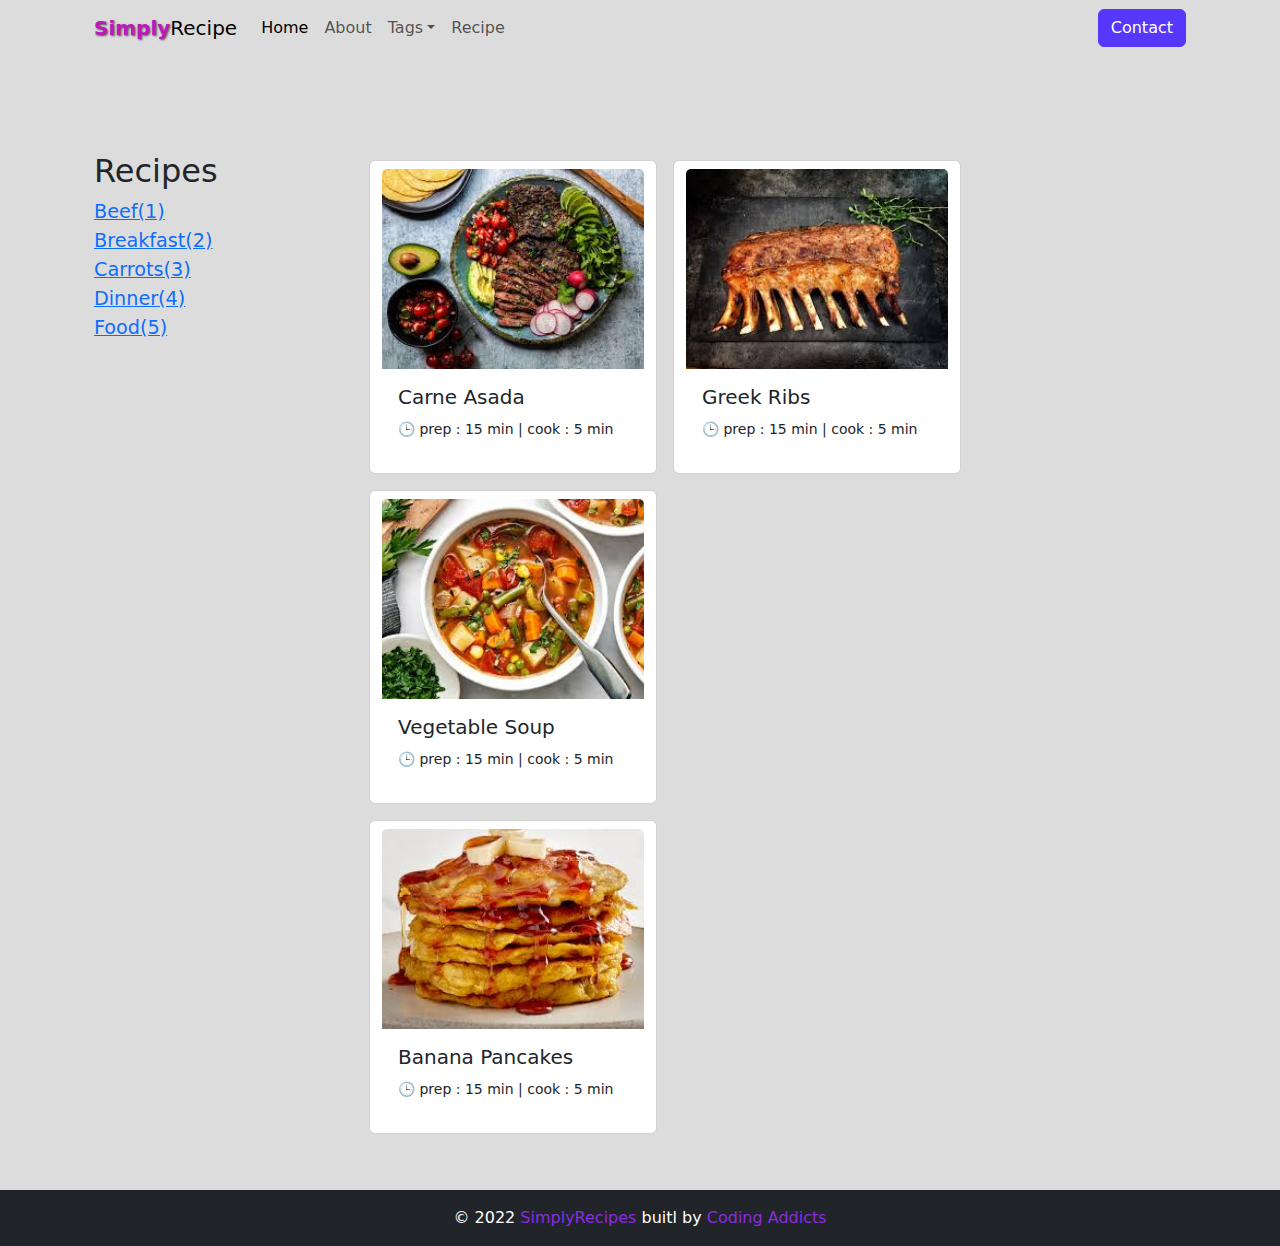
==== recipes.html @ b622becd "First commit" ====
<!DOCTYPE html>
<html lang="en">

<head>
    <meta charset="UTF-8">
    <meta name="viewport" content="width=device-width, initial-scale=1.0">
    <title>All-recepies</title>
    <link href="https://cdn.jsdelivr.net/npm/bootstrap@5.3.3/dist/css/bootstrap.min.css" rel="stylesheet"
        integrity="sha384-QWTKZyjpPEjISv5WaRU9OFeRpok6YctnYmDr5pNlyT2bRjXh0JMhjY6hW+ALEwIH" crossorigin="anonymous">
    <script defer src="https://cdn.jsdelivr.net/npm/bootstrap@5.3.3/dist/js/bootstrap.bundle.min.js"
        integrity="sha384-YvpcrYf0tY3lHB60NNkmXc5s9fDVZLESaAA55NDzOxhy9GkcIdslK1eN7N6jIeHz"
        crossorigin="anonymous"></script>
    <link rel="stylesheet" href="https://cdn.jsdelivr.net/npm/bootstrap-icons@1.11.3/font/bootstrap-icons.min.css">
    <link rel="stylesheet" href="styless.css">
</head>

<body>
    <div class="container">
        <header>
            <nav class="navbar navbar-expand-lg bg-body-tertiary">
                <div class="container-fluid mb-5">
                    <a class="navbar-brand" href="#"><span id="span-purple">Simply</span>Recipe</a>
                    <button class="navbar-toggler" type="button" data-bs-toggle="collapse"
                        data-bs-target="#navbarSupportedContent" aria-controls="navbarSupportedContent"
                        aria-expanded="false" aria-label="Toggle navigation">
                        <span class="navbar-toggler-icon"></span>
                    </button>
                    <div class="collapse navbar-collapse" id="navbarSupportedContent">
                        <ul class="navbar-nav me-auto mb-2 mb-lg-0">
                            <li class="nav-item">
                                <a class="nav-link active" aria-current="page" href="index.html">Home</a>
                            </li>
                            <li class="nav-item">
                                <a class="nav-link" href="about.html">About</a>
                            </li>
                            <li class="nav-item dropdown">
                                <a class="nav-link dropdown-toggle" href="tags.html" role="button"
                                    data-bs-toggle="dropdown" aria-expanded="false">Tags</a>
                                <ul class="dropdown-menu">
                                    <li><a class="dropdown-item" href="tags.html">Beef</a></li>
                                    <li><a class="dropdown-item" href="tags.html">Breakfast</a></li>
                                    <li><a class="dropdown-item" href="tags.html">Carrots</a></li>
                                    <li><a class="dropdown-item" href="tags.html">Dinner</a></li>
                                    <li>
                                        <hr class="dropdown-divider">
                                    </li>
                                    <li><a class="dropdown-item" href="tags.html">Food</a></li>
                                </ul>
                            </li>
                            <li class="nav-item">
                                <a class="nav-link" href="#">Recipe</a>
                            </li>
                        </ul>
                        <form class="d-flex" role="button">
                            <button class="btn btn-primary"
                                style="background-color: rgb(86, 56, 252); border-color: rgb(86, 56, 252);"
                                type="submit"><a href="contact.html" class="nav-button text-decoration-none text-white"
                                    aria-disabled="true" role="button">Contact</a></button>
                        </form>
                    </div>
                </div>
            </nav>
        </header>
        <main>
            <div class="container">
                <div class="row">
                    <div class="col-3">
                        <ul class="navbar-nav me-auto mt-5 mb-lg-0 text-start mytext-lg">
                            <h2>Recipes</h2>
                            <li><a href="recipes.html">Beef(1)</a></li>
                            <li><a href="recipes.html">Breakfast(2)</a></li>
                            <li><a href="recipes.html">Carrots(3)</a></li>
                            <li><a href="recipes.html">Dinner(4)</a></li>
                            <li><a href="recipes.html">Food(5)</a></li>
                        </ul>
                    </div>
                    <!-- card-1 -->
                    <div class="col-9 mt-5">
                        <div class="row">
                            <div class="card m-2" style="width: 18rem;">
                                <img src="carne-asada.jpg" class="card-img-top mt-2" alt="carne-asada">
                                <div class="card-body">
                                    <p class="card-text h5">Carne Asada</p>
                                    <p><small> &#x1F552; prep : 15 min | cook : 5 min</small></p>
                                </div>
                            </div>
                            <div class="card m-2" style="width: 18rem;">
                                <img src="greek-ribs.jpg" class="card-img-top mt-2" alt="carne-asada">
                                <div class="card-body">
                                    <p class="card-text h5">Greek Ribs</p>
                                    <p><small> &#x1F552; prep : 15 min | cook : 5 min</small></p>
                                </div>
                            </div>
                            <div class="card m-2" style="width: 18rem;">
                                <img src="vegie-soup.jpg" class="card-img-top mt-2" alt="carne-asada">
                                <div class="card-body">
                                    <p class="card-text h5">Vegetable Soup</p>
                                    <p><small> &#x1F552; prep : 15 min | cook : 5 min</small></p>
                                </div>
                            </div>
                            <!-- card-1 end, 2 begin -->
                            <div class="col-md-12">
                                <div class="row">
                                    <div class="card m-2" style="width: 18rem;">
                                        <img src="banana-pancakes.jpg" class="card-img-top mt-2" alt="carne-asada">
                                        <div class="card-body">
                                            <p class="card-text h5">Banana Pancakes</p>
                                            <p><small> &#x1F552; prep : 15 min | cook : 5 min</small></p>
                                        </div>
                                    </div>
                                </div>
                            </div>
                        </div>
                    </div>

                </div>
            </div>
        </main>

    </div>
    <footer>
        <p class="text-center mt-5 mb-0 p-3 bg-dark text-white">&copy; 2022 <span id="footer-span">SimplyRecipes</span>
            buitl by <span id="footer-span">Coding Addicts</span></p>
    </footer>
</body>

</html>
---- styless.css ----
body {
    margin: 0;
    padding: 0;
    box-sizing: border-box;
    background-color: gainsboro;
}

#span-purple {
    color: rgb(187, 25, 187) !important;
    text-shadow: 1px 1px 2px rgb(80, 79, 79);
    font-weight: bold;
}

#footer-span {
    color: blueviolet !important;
}

.bg-body-tertiary {
    background-color: gainsboro !important;
}

div {
    position: relative;
  }
  
  img {
    width: 100%;
  }
  
  .text-container {
    position: absolute;
    top: 50%;
    left: 50%;
    transform: translate(-50%, -50%);
    text-align: center;
    color: white;
  }
  
  .text-container h2, .text-container p {
    margin: 0;
  }
  
  .card-img-top {
    width: 100%;
    height: 200px;
    object-fit: cover;
  }

  .mytext-lg {
    font-size: 1.2rem;
  }
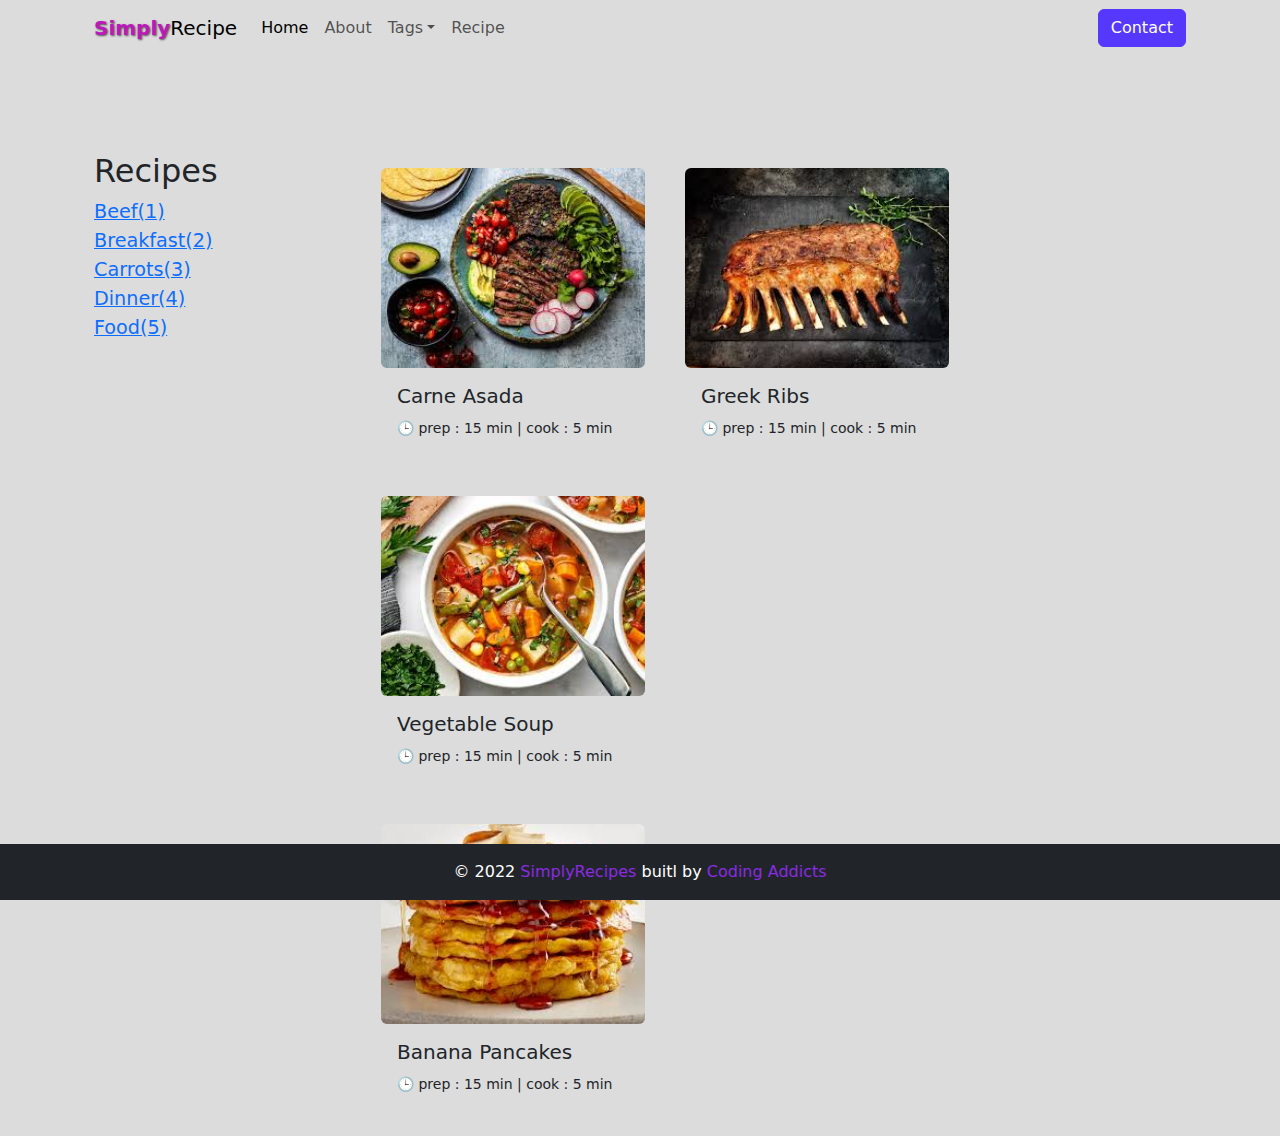
==== commit 8c21a4e5: "modified" ====
--- a/recipes.html
+++ b/recipes.html
@@ -77,22 +77,28 @@
                     <!-- card-1 -->
                     <div class="col-9 mt-5">
                         <div class="row">
-                            <div class="card m-2" style="width: 18rem;">
-                                <img src="carne-asada.jpg" class="card-img-top mt-2" alt="carne-asada">
+
+                            <div class="card m-2 bg-body-tertiary border border-0" style="width: 18rem;">
+                                <a href="single-recipe.html"><img src="carne-asada.jpg"
+                                        class="card-img-top mt-2 rounded" alt="carne-asada"></a>
                                 <div class="card-body">
                                     <p class="card-text h5">Carne Asada</p>
                                     <p><small> &#x1F552; prep : 15 min | cook : 5 min</small></p>
                                 </div>
                             </div>
-                            <div class="card m-2" style="width: 18rem;">
-                                <img src="greek-ribs.jpg" class="card-img-top mt-2" alt="carne-asada">
+
+                            <div class="card m-2 bg-body-tertiary border border-0" style="width: 18rem;">
+                                <a href="single-recipe.html"><img src="greek-ribs.jpg" class="card-img-top mt-2 rounded"
+                                        alt="carne-asada"></a>
                                 <div class="card-body">
                                     <p class="card-text h5">Greek Ribs</p>
                                     <p><small> &#x1F552; prep : 15 min | cook : 5 min</small></p>
                                 </div>
                             </div>
-                            <div class="card m-2" style="width: 18rem;">
-                                <img src="vegie-soup.jpg" class="card-img-top mt-2" alt="carne-asada">
+
+                            <div class="card m-2 bg-body-tertiary border border-0" style="width: 18rem;">
+                                <a href="single-recipe.html"><img src="vegie-soup.jpg" class="card-img-top mt-2 rounded"
+                                        alt="carne-asada"></a>
                                 <div class="card-body">
                                     <p class="card-text h5">Vegetable Soup</p>
                                     <p><small> &#x1F552; prep : 15 min | cook : 5 min</small></p>
@@ -101,8 +107,10 @@
                             <!-- card-1 end, 2 begin -->
                             <div class="col-md-12">
                                 <div class="row">
-                                    <div class="card m-2" style="width: 18rem;">
-                                        <img src="banana-pancakes.jpg" class="card-img-top mt-2" alt="carne-asada">
+
+                                    <div class="card m-2 bg-body-tertiary border border-0" style="width: 18rem;">
+                                        <a href="single-recipe.html"><img src="banana-pancakes.jpg"
+                                                class="card-img-top mt-2 rounded" alt="carne-asada"></a>
                                         <div class="card-body">
                                             <p class="card-text h5">Banana Pancakes</p>
                                             <p><small> &#x1F552; prep : 15 min | cook : 5 min</small></p>
@@ -119,7 +127,7 @@
 
     </div>
     <footer>
-        <p class="text-center mt-5 mb-0 p-3 bg-dark text-white">&copy; 2022 <span id="footer-span">SimplyRecipes</span>
+        <p class="text-center mt-5 mb-0 p-3 bg-dark text-white fixed-bottom">&copy; 2022 <span id="footer-span">SimplyRecipes</span>
             buitl by <span id="footer-span">Coding Addicts</span></p>
     </footer>
 </body>
